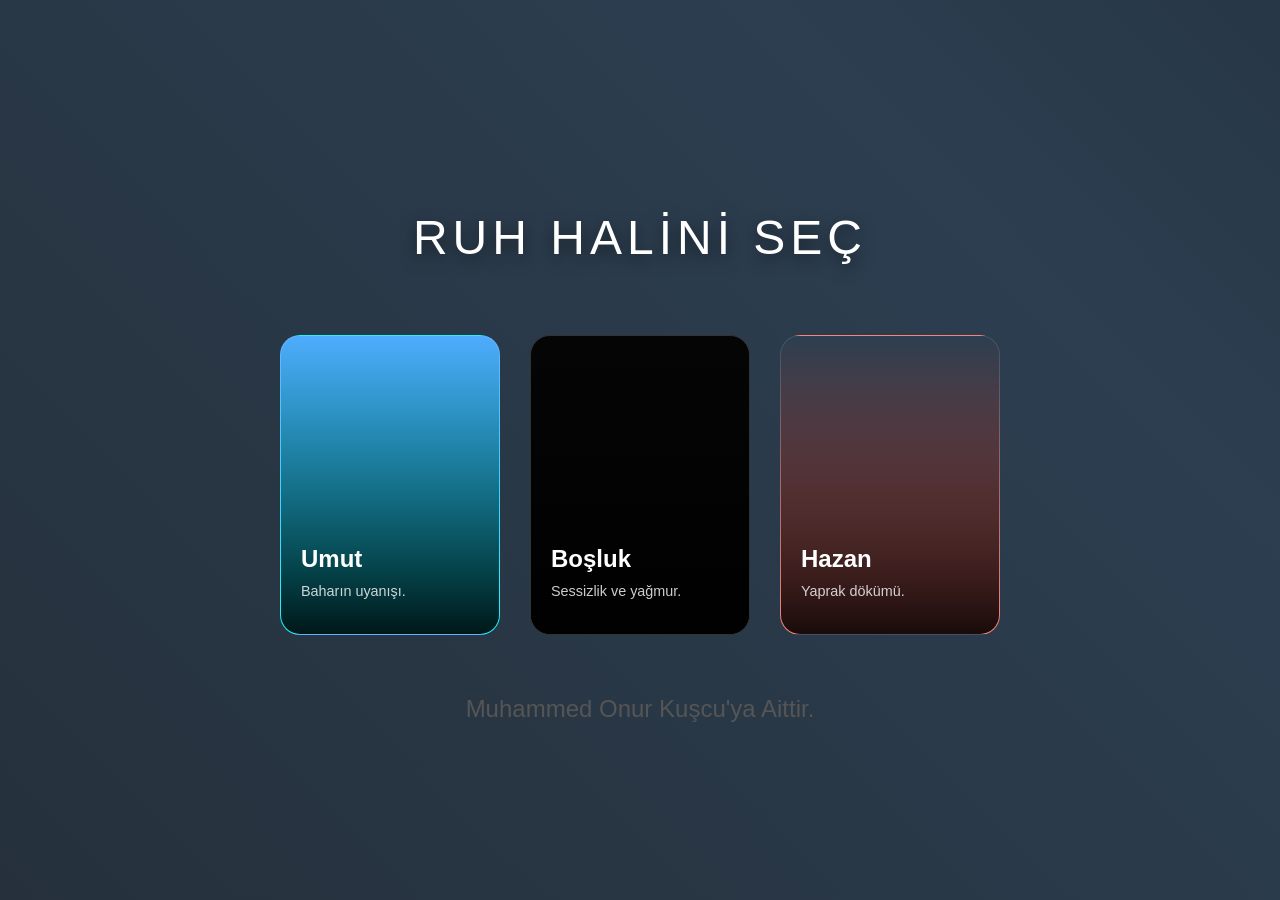
==== index.html @ b4c7197b "Update index.html" ====
<!DOCTYPE html>
<html lang="tr">
<head>
    <meta charset="UTF-8">
    <meta name="viewport" content="width=device-width, initial-scale=1.0">
    <title>Duygu Koleksiyonu</title>
    <style>
        /* === GENEL AYARLAR === */
        body {
            margin: 0;
            padding: 0;
            min-height: 100vh;
            display: flex;
            flex-direction: column;
            justify-content: center;
            align-items: center;
            background-color: #121212;
            font-family: 'Segoe UI', Tahoma, Geneva, Verdana, sans-serif;
        }

        /* Arka Plan Animasyonu */
        body::before {
            content: '';
            position: fixed;
            top: 0; left: 0; width: 100%; height: 100%;
            background: linear-gradient(45deg, #1a1a1a, #2c3e50, #000000);
            background-size: 400% 400%;
            z-index: -1;
            animation: gradientBG 15s ease infinite;
        }
        @keyframes gradientBG {
            0% { background-position: 0% 50%; }
            50% { background-position: 100% 50%; }
            100% { background-position: 0% 50%; }
        }

        /* Başlık */
        h1 {
            color: #fff;
            font-weight: 300;
            font-size: 3rem;
            letter-spacing: 5px;
            margin-bottom: 50px;
            text-transform: uppercase;
            text-align: center;
            text-shadow: 0 5px 15px rgba(0,0,0,0.5);
        }

        /* Menü Kutusu */
        .menu-container {
            display: flex;
            gap: 30px;
            flex-wrap: wrap;
            justify-content: center;
            z-index: 10;
            padding: 20px;
            width: 100%;
            box-sizing: border-box;
        }

        /* Kartlar */
        .card {
            width: 220px;
            height: 300px;
            border-radius: 20px;
            text-decoration: none;
            display: flex;
            flex-direction: column;
            justify-content: flex-end;
            padding: 20px;
            box-sizing: border-box;
            position: relative;
            overflow: hidden;
            border: 1px solid rgba(255,255,255,0.1);
            transition: transform 0.4s ease;
        }
        .card:hover { transform: translateY(-10px); }

        .card h2 { color: #fff; font-size: 1.5rem; margin: 0; z-index: 2; }
        .card p { color: rgba(255,255,255,0.8); font-size: 0.9rem; margin-top: 10px; z-index: 2; }
        
        /* Kart Arka Plan Karartması */
        .card::before {
            content: ''; position: absolute; top: 0; left: 0; width: 100%; height: 100%;
            background: linear-gradient(to top, rgba(0,0,0,0.9), transparent); z-index: 1;
        }

        /* Renkler */
        .card.spring { background: linear-gradient(to bottom, #4facfe, #00f2fe); }
        .card.gloomy { background: #050505; border: 1px solid #333; }
        .card.autumn { background: linear-gradient(to bottom, #2c3e50, #fd746c); }

        footer { margin-top: 40px; color: #555; font-size: 0.8rem; }

        /* === TELEFON İÇİN ÖZEL AYARLAR (BURASI ÖNEMLİ) === */
        @media screen and (max-width: 768px) {
            h1 { font-size: 2rem; margin-bottom: 30px; }
            
            .card {
                width: 90%; /* Kartları genişlet */
                height: 120px; /* Yüksekliği azalt, yatay yap */
                flex-direction: row; /* Yan yana diz */
                align-items: center;
                justify-content: flex-start;
                gap: 20px;
            }
            
            .card::before { background: linear-gradient(to right, rgba(0,0,0,0.8), transparent); }
            .card p { display: none; } /* Mobilde açıklamayı gizle */
        }
    </style>
</head>
<body>
    <h1>Ruh Halini Seç</h1>
    <div class="menu-container">
        <a href="bahar/bahar.html" class="card spring"><h2>Umut</h2><p>Baharın uyanışı.</p></a>
        <a href="karamsar/karamsar.html" class="card gloomy"><h2>Boşluk</h2><p>Sessizlik ve yağmur.</p></a>
        <a href="sonbahar/sonbahar.html" class="card autumn"><h2>Hazan</h2><p>Yaprak dökümü.</p></a>
    </div>
    <footer style="font-size:150%;">Muhammed Onur Kuşcu'ya Aittir.</footer>
</body>
</html>
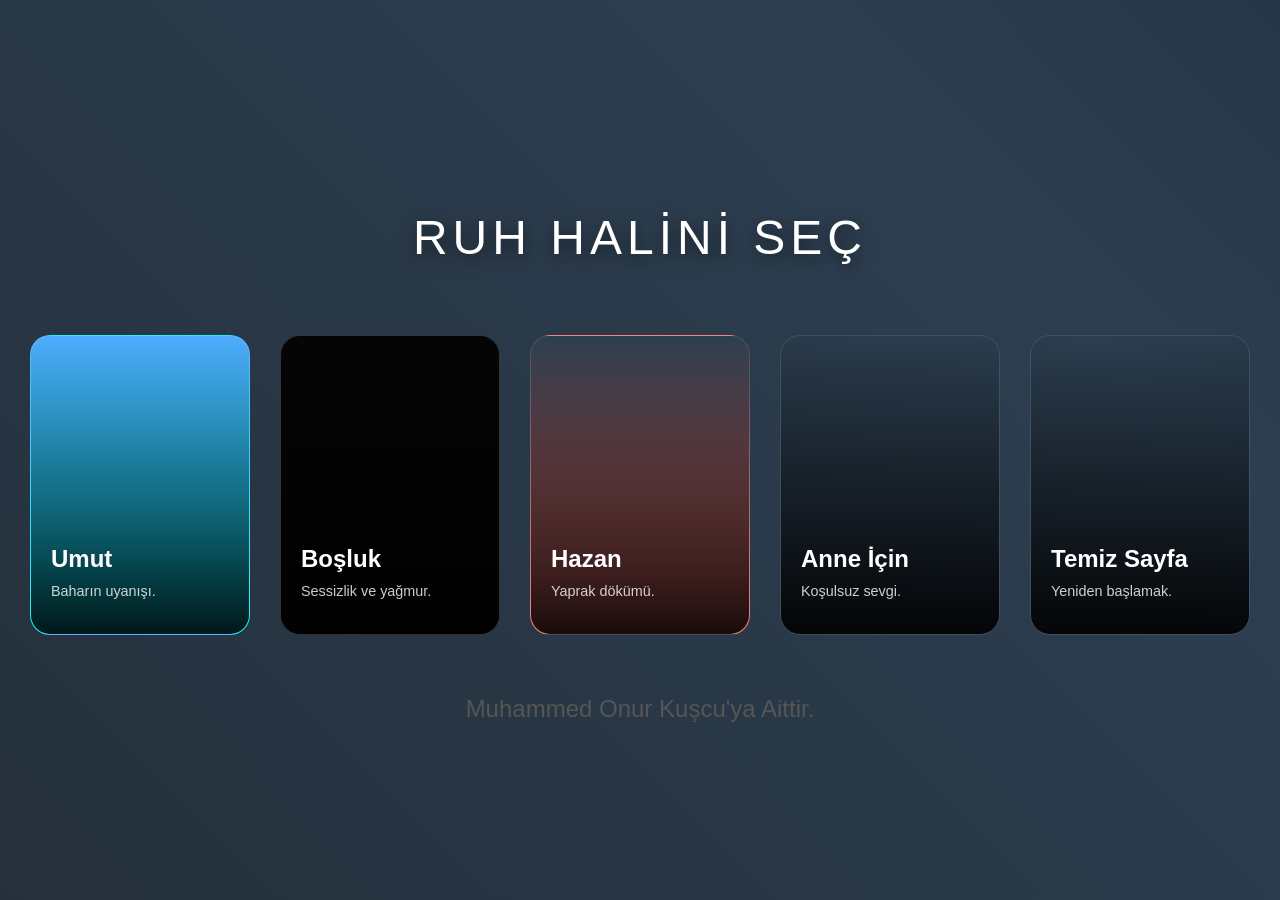
==== commit 3615bab2: "Update index.html" ====
--- a/index.html
+++ b/index.html
@@ -116,9 +116,14 @@
         <a href="bahar/bahar.html" class="card spring"><h2>Umut</h2><p>Baharın uyanışı.</p></a>
         <a href="karamsar/karamsar.html" class="card gloomy"><h2>Boşluk</h2><p>Sessizlik ve yağmur.</p></a>
         <a href="sonbahar/sonbahar.html" class="card autumn"><h2>Hazan</h2><p>Yaprak dökümü.</p></a>
+        <!-- === YENİ EKLENEN KARTLAR === -->
+        <a href="anne.html" class="card mother"><h2>Anne İçin</h2><p>Koşulsuz sevgi.</p></a>
+        <a href="yenisayfa.html" class="card newleaf"><h2>Temiz Sayfa</h2><p>Yeniden başlamak.</p></a>
+        
     </div>
     <footer style="font-size:150%;">Muhammed Onur Kuşcu'ya Aittir.</footer>
 </body>
 </html>
 
 
+
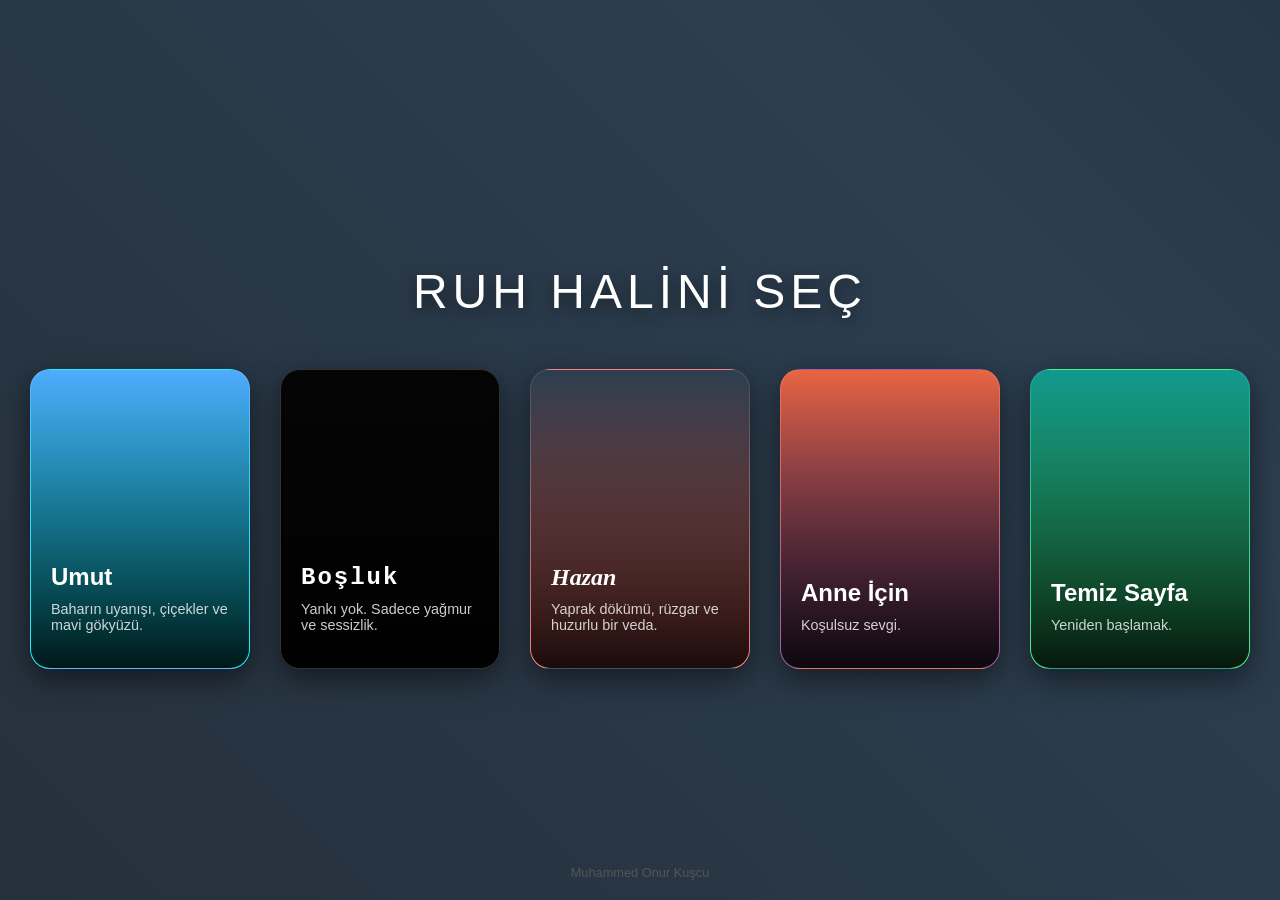
==== commit dea52063: "Update index.html" ====
--- a/index.html
+++ b/index.html
@@ -5,36 +5,41 @@
     <meta name="viewport" content="width=device-width, initial-scale=1.0">
     <title>Duygu Koleksiyonu</title>
     <style>
-        /* === GENEL AYARLAR === */
+        /* === GENEL SAYFA STİLİ === */
         body {
             margin: 0;
             padding: 0;
-            min-height: 100vh;
+            height: 100vh;
             display: flex;
             flex-direction: column;
             justify-content: center;
             align-items: center;
             background-color: #121212;
             font-family: 'Segoe UI', Tahoma, Geneva, Verdana, sans-serif;
+            overflow: hidden;
         }
 
-        /* Arka Plan Animasyonu */
+        /* Arka plan için hafif hareketli bir gradyan */
         body::before {
             content: '';
-            position: fixed;
-            top: 0; left: 0; width: 100%; height: 100%;
+            position: absolute;
+            top: 0;
+            left: 0;
+            width: 100%;
+            height: 100%;
             background: linear-gradient(45deg, #1a1a1a, #2c3e50, #000000);
             background-size: 400% 400%;
             z-index: -1;
             animation: gradientBG 15s ease infinite;
         }
+
         @keyframes gradientBG {
             0% { background-position: 0% 50%; }
             50% { background-position: 100% 50%; }
             100% { background-position: 0% 50%; }
         }
 
-        /* Başlık */
+        /* === BAŞLIK ALANI === */
         h1 {
             color: #fff;
             font-weight: 300;
@@ -42,23 +47,20 @@
             letter-spacing: 5px;
             margin-bottom: 50px;
             text-transform: uppercase;
+            text-shadow: 0 5px 15px rgba(0,0,0,0.5);
             text-align: center;
-            text-shadow: 0 5px 15px rgba(0,0,0,0.5);
         }
 
-        /* Menü Kutusu */
+        /* === MENÜ KONTEYNERİ === */
         .menu-container {
             display: flex;
-            gap: 30px;
-            flex-wrap: wrap;
+            gap: 30px; /* Kartlar arası boşluk */
+            flex-wrap: wrap; /* Mobilde alt alta geçsin */
             justify-content: center;
             z-index: 10;
-            padding: 20px;
-            width: 100%;
-            box-sizing: border-box;
         }
 
-        /* Kartlar */
+        /* === KART (LİNK) STİLLERİ === */
         .card {
             width: 220px;
             height: 300px;
@@ -66,64 +68,120 @@
             text-decoration: none;
             display: flex;
             flex-direction: column;
-            justify-content: flex-end;
+            justify-content: flex-end; /* Yazıyı alta it */
             padding: 20px;
             box-sizing: border-box;
+            transition: all 0.4s ease;
             position: relative;
             overflow: hidden;
+            box-shadow: 0 10px 30px rgba(0,0,0,0.5);
             border: 1px solid rgba(255,255,255,0.1);
-            transition: transform 0.4s ease;
-        }
-        .card:hover { transform: translateY(-10px); }
-
-        .card h2 { color: #fff; font-size: 1.5rem; margin: 0; z-index: 2; }
-        .card p { color: rgba(255,255,255,0.8); font-size: 0.9rem; margin-top: 10px; z-index: 2; }
-        
-        /* Kart Arka Plan Karartması */
-        .card::before {
-            content: ''; position: absolute; top: 0; left: 0; width: 100%; height: 100%;
-            background: linear-gradient(to top, rgba(0,0,0,0.9), transparent); z-index: 1;
         }
 
-        /* Renkler */
-        .card.spring { background: linear-gradient(to bottom, #4facfe, #00f2fe); }
-        .card.gloomy { background: #050505; border: 1px solid #333; }
-        .card.autumn { background: linear-gradient(to bottom, #2c3e50, #fd746c); }
+        /* Hover (Üzerine gelince) Efektleri */
+        .card:hover {
+            transform: translateY(-15px) scale(1.02);
+            box-shadow: 0 20px 40px rgba(0,0,0,0.6);
+        }
 
-        footer { margin-top: 40px; color: #555; font-size: 0.8rem; }
+        .card h2 {
+            color: #fff;
+            font-size: 1.5rem;
+            margin: 0;
+            z-index: 2;
+        }
 
-        /* === TELEFON İÇİN ÖZEL AYARLAR (BURASI ÖNEMLİ) === */
-        @media screen and (max-width: 768px) {
-            h1 { font-size: 2rem; margin-bottom: 30px; }
-            
-            .card {
-                width: 90%; /* Kartları genişlet */
-                height: 120px; /* Yüksekliği azalt, yatay yap */
-                flex-direction: row; /* Yan yana diz */
-                align-items: center;
-                justify-content: flex-start;
-                gap: 20px;
-            }
-            
-            .card::before { background: linear-gradient(to right, rgba(0,0,0,0.8), transparent); }
-            .card p { display: none; } /* Mobilde açıklamayı gizle */
+        .card p {
+            color: rgba(255,255,255,0.8);
+            font-size: 0.9rem;
+            margin-top: 10px;
+            z-index: 2;
         }
+
+        /* Kartların Arka Plan Kaplaması (Koyuluk verir) */
+        .card::before {
+            content: '';
+            position: absolute;
+            top: 0;
+            left: 0;
+            width: 100%;
+            height: 100%;
+            background: linear-gradient(to top, rgba(0,0,0,0.9), transparent);
+            z-index: 1;
+        }
+
+        /* --- 1. BAHAR KARTI ÖZEL STİLİ --- */
+        .card.spring {
+            background: linear-gradient(to bottom, #4facfe, #00f2fe);
+        }
+        .card.spring:hover {
+            border: 2px solid #fff;
+        }
+
+        /* --- 2. KARAMSAR KART ÖZEL STİLİ --- */
+        .card.gloomy {
+            background: #050505;
+            border: 1px solid #333;
+        }
+        .card.gloomy h2 {
+            font-family: 'Courier New', Courier, monospace;
+            letter-spacing: 2px;
+        }
+        .card.gloomy:hover {
+            box-shadow: 0 0 20px rgba(255, 255, 255, 0.2);
+        }
+
+        /* --- 3. SONBAHAR KARTI ÖZEL STİLİ --- */
+        .card.autumn {
+            background: linear-gradient(to bottom, #2c3e50, #fd746c);
+        }
+        .card.autumn h2 {
+            font-family: 'Georgia', serif;
+            font-style: italic;
+        }
+
+        /* Alt bilgi */
+        footer {
+            position: absolute;
+            bottom: 20px;
+            color: #555;
+            font-size: 0.8rem;
+        }
+/* === YENİ KART STİLLERİ === */
+        .card.mother { background: linear-gradient(to bottom, #e96443, #904e95); }
+        .card.newleaf { background: linear-gradient(to bottom, #11998e, #38ef7d); }
+        /* === YENİ KART STİLLERİ BİTİŞ === */
     </style>
 </head>
 <body>
+
     <h1>Ruh Halini Seç</h1>
+
     <div class="menu-container">
-        <a href="bahar/bahar.html" class="card spring"><h2>Umut</h2><p>Baharın uyanışı.</p></a>
-        <a href="karamsar/karamsar.html" class="card gloomy"><h2>Boşluk</h2><p>Sessizlik ve yağmur.</p></a>
-        <a href="sonbahar/sonbahar.html" class="card autumn"><h2>Hazan</h2><p>Yaprak dökümü.</p></a>
-        <!-- === YENİ EKLENEN KARTLAR === -->
-        <a href="anne.html" class="card mother"><h2>Anne İçin</h2><p>Koşulsuz sevgi.</p></a>
-        <a href="yenisayfa.html" class="card newleaf"><h2>Temiz Sayfa</h2><p>Yeniden başlamak.</p></a>
         
+        <!-- 1. BAHAR LİNKİ -->
+        <a href="bahar/bahar.html" class="card spring">
+            <h2>Umut</h2>
+            <p>Baharın uyanışı, çiçekler ve mavi gökyüzü.</p>
+        </a>
+
+        <!-- 2. KARAMSAR LİNK -->
+        <a href="karamsar/karamsar.html" class="card gloomy">
+            <h2>Boşluk</h2>
+            <p>Yankı yok. Sadece yağmur ve sessizlik.</p>
+        </a>
+
+        <!-- 3. SONBAHAR LİNKİ -->
+        <a href="sonbahar/sonbahar.html" class="card autumn">
+            <h2>Hazan</h2>
+            <p>Yaprak dökümü, rüzgar ve huzurlu bir veda.</p>
+        </a>
+<!-- === YENİ EKLENEN KARTLAR === -->
+        <a href="anne/anne.html" class="card mother"><h2>Anne İçin</h2><p>Koşulsuz sevgi.</p></a>
+        <a href="temizsayfa/temizsayfa.html" class="card newleaf"><h2>Temiz Sayfa</h2><p>Yeniden başlamak.</p></a>
     </div>
-    <footer style="font-size:150%;">Muhammed Onur Kuşcu'ya Aittir.</footer>
+
+    <footer>Muhammed Onur Kuşcu</footer>
+
 </body>
 </html>
-
-
-
